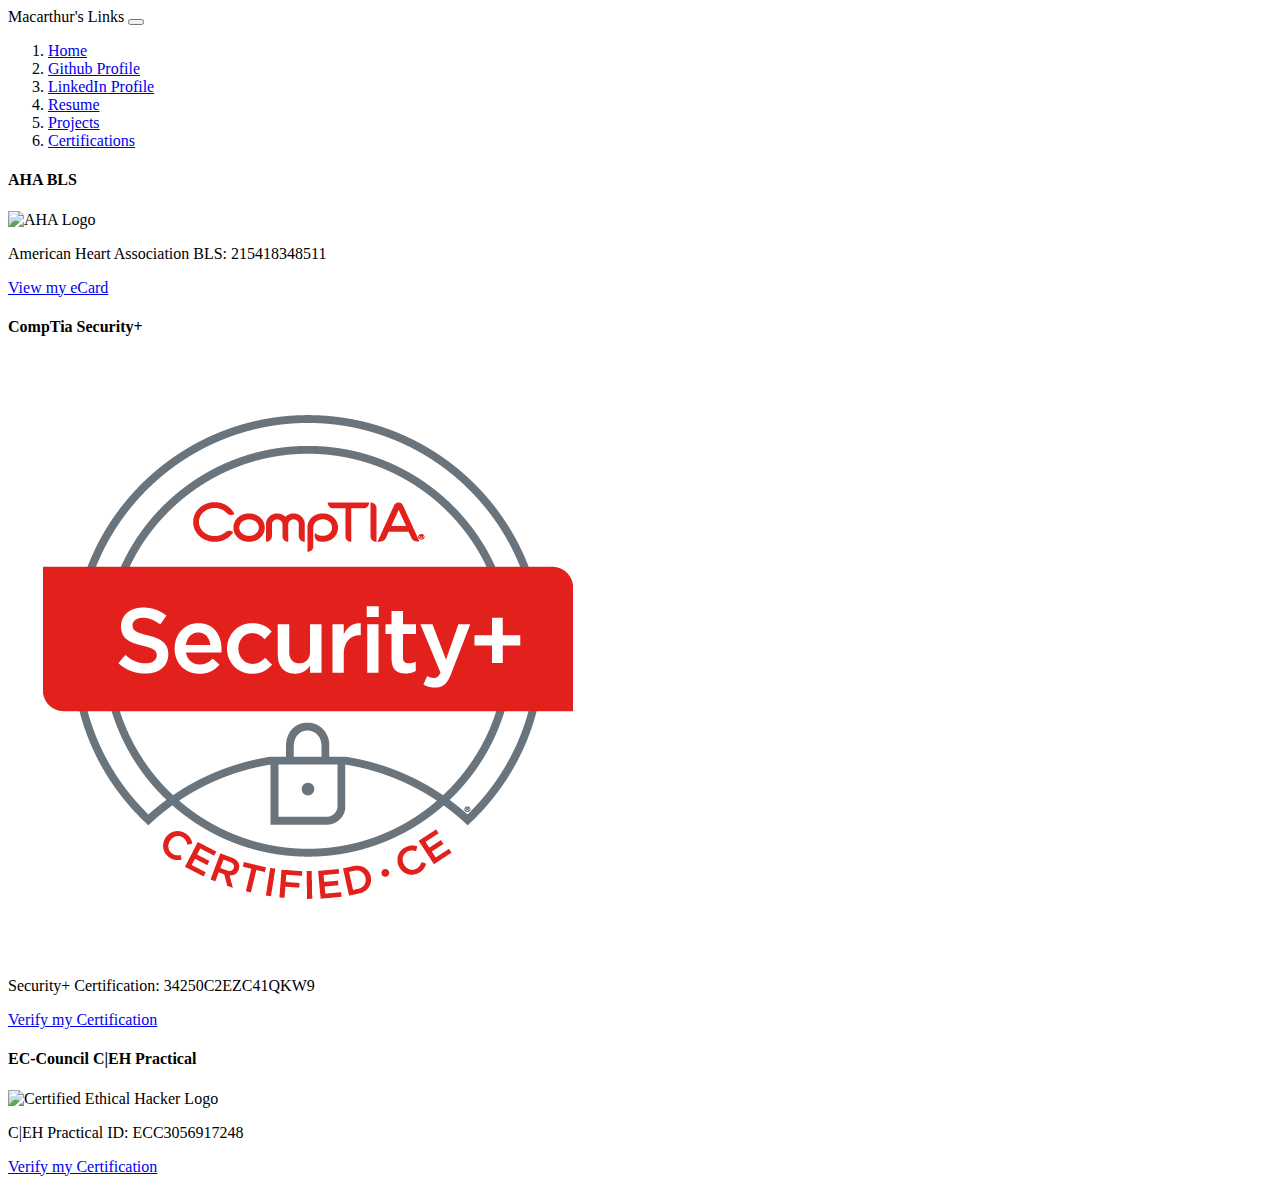
==== certifications.html @ 0535fca4 "Projects updated along with the UX. Links fixed also." ====
<!DOCTYPE html>
<html lang="en">
	<head>
		<meta charset="UTF-8">
		<title>Certifications</title>
		<link rel="stylesheet" href="css/styles.css" />
		<link rel="stylesheet" href="css/bs-darkly.min.css" />
		<script type="text/javascript" src="js/jquery.min.js"></script>
		<script type="text/javascript" src="js/bootstrap.min.js" async defer></script>
	</head>
	<body>
		<nav class="navbar navbar-expand-md navbar-dark bg-dark">
			<span class="navbar-brand">Macarthur's Links</span>
			<button class="navbar-toggler" type="button" data-toggle="collapse"
					data-target="#navbar_nav" aria-controls="navbar_nav"
					aria-expanded="false" aria-label="Toggle">
				<span class="navbar-toggler-icon"></span>
			</button>
			<div class="collapse navbar-collapse" id="navbar_nav">
				<ol class="navbar-nav mr-auto">
					<li class="nav-item">
						<a class="nav-link" href="index.html">Home</a>
					</li>
					<li class="nav-item">
						<a class="nav-link" href="https://github.com/133794m3r">Github Profile</a>
					</li>
					<li class="nav-item">
						<a class="nav-link" href="https://linkedin.com/in/macarthur-inbody">LinkedIn Profile</a>
					</li>
					<li class="nav-item">
						<a class="nav-link" href="Macarthur_Inbody-resume.pdf">Resume</a>
					</li>
					<li class="nav-item">
						<a class="nav-link" href="projects.html">Projects</a>
					</li>
					<li class="nav-item">
						<a class="nav-link" href="certifications.html">Certifications</a>
					</li>
				</ol>
			</div>
		</nav>
		<main role="main" class="container-lg mt-4">
			<div class="row">
				<div class="col-lg-4 col-md-6 col-sm-8">
					<div class="card border-secondary">
						<div class="card-header text-center">
							<h4>AHA BLS</h4>
						</div>
						<div class="card-body">
							<img class="card-img-top w-50 h-50" src="img/AHA_Full.png" alt="AHA Logo"/>
							<p class="card-text mt-2">
								American Heart Association BLS: 215418348511
							</p>
							<a href="https://ecards.heart.org/Student/MyeCards/OpenECard?eCardGuid=B2F6D518-FC9C-48D4-8E43-5CD357A88C66"> View my eCard</a>
						</div>
					</div>
				</div>
				<div class="col-lg-4 col-md-6 col-sm-8">
					<div class="card border-secondary">
						<div class="card-header text-center">
							<h4>CompTia Security+</h4>
						</div>
						<div class="card-body">
							<img class="card-img-top w-50 h-50" src="img/CompTIA_Security_2Bce.png" alt="Security+ Brand Icon" />
							<p class="card-text mt-2">
								Security+ Certification: 34250C2EZC41QKW9
							</p>
							<a href="https://www.certmetrics.com/comptia/public/verification.aspx?code=34250C2EZC41QKW9"> Verify my Certification</a>
						</div>
					</div>
				</div>
				<div class="col-lg-4 col-md-6 col-sm-8">
					<div class="card border-secondary">
						<div class="card-header text-center">
							<h4>EC-Council C|EH Practical</h4>
						</div>
						<div class="card-body">
							<img class="card-img-top w-50 h-50" src="img/ceh_practical.png" alt="Certified Ethical Hacker Logo" />
							<p class="card-text mt-2">
								C|EH Practical ID: ECC3056917248
							</p>
							<a href="https://aspen.eccouncil.org/Verify"> Verify my Certification</a>
						</div>
					</div>
				</div>
			</div>
		</main>
	</body>
</html>
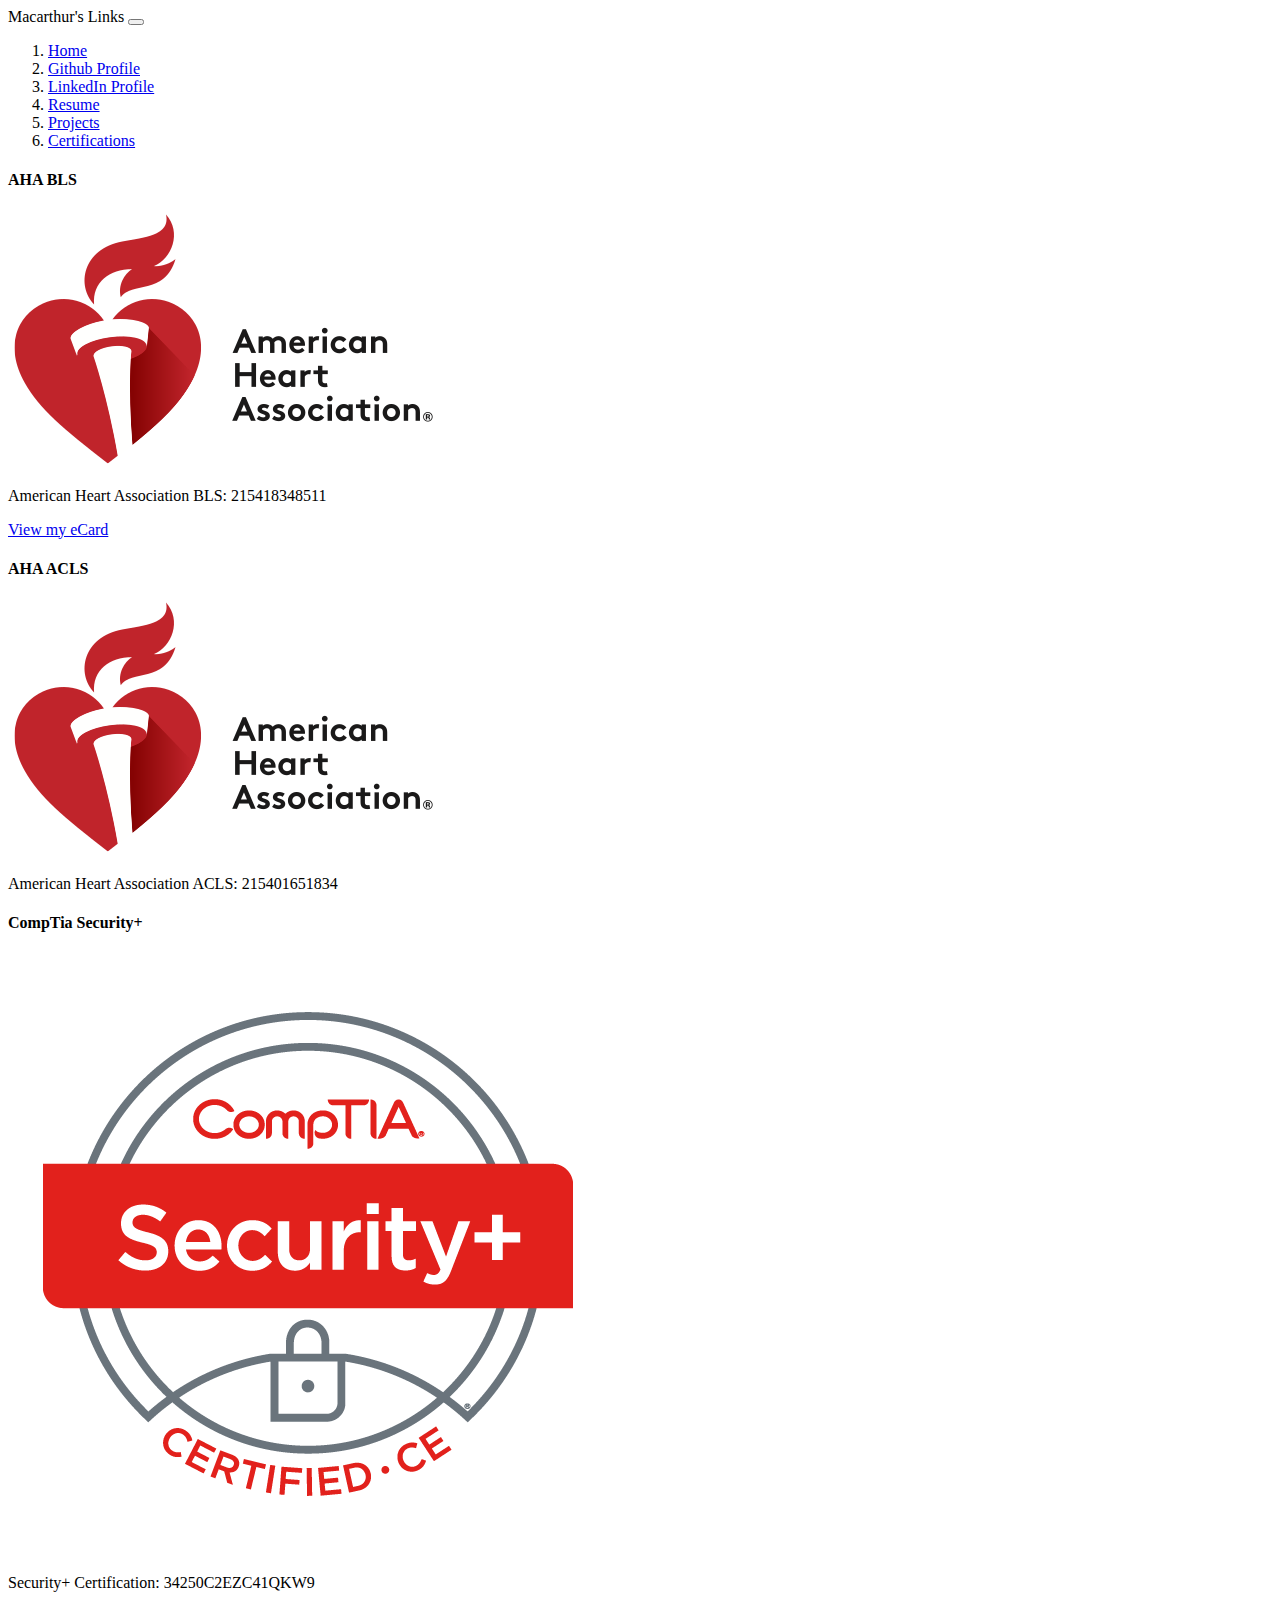
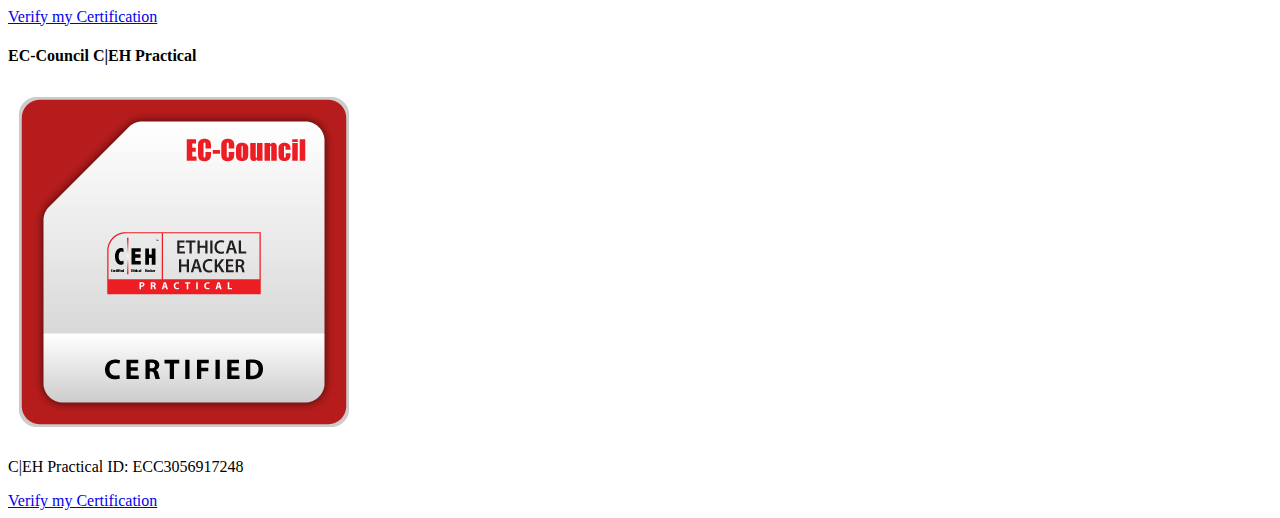
==== commit b5134ebf: "Merge branch 'ui-update' Forgot to go back to master to fix this one item." ====
--- a/certifications.html
+++ b/certifications.html
@@ -58,6 +58,19 @@
 				<div class="col-lg-4 col-md-6 col-sm-8">
 					<div class="card border-secondary">
 						<div class="card-header text-center">
+							<h4>AHA ACLS</h4>
+						</div>
+						<div class="card-body">
+							<img class="card-img-top w-50 h-50" src="img/AHA_Full.png" alt="AHA Logo"/>
+							<p class="card-text mt-2">
+								American Heart Association ACLS: 215401651834
+							</p>
+						</div>
+					</div>
+				</div>				
+				<div class="col-lg-4 col-md-6 col-sm-8">
+					<div class="card border-secondary">
+						<div class="card-header text-center">
 							<h4>CompTia Security+</h4>
 						</div>
 						<div class="card-body">
@@ -86,4 +99,4 @@
 			</div>
 		</main>
 	</body>
-</html>+</html>
